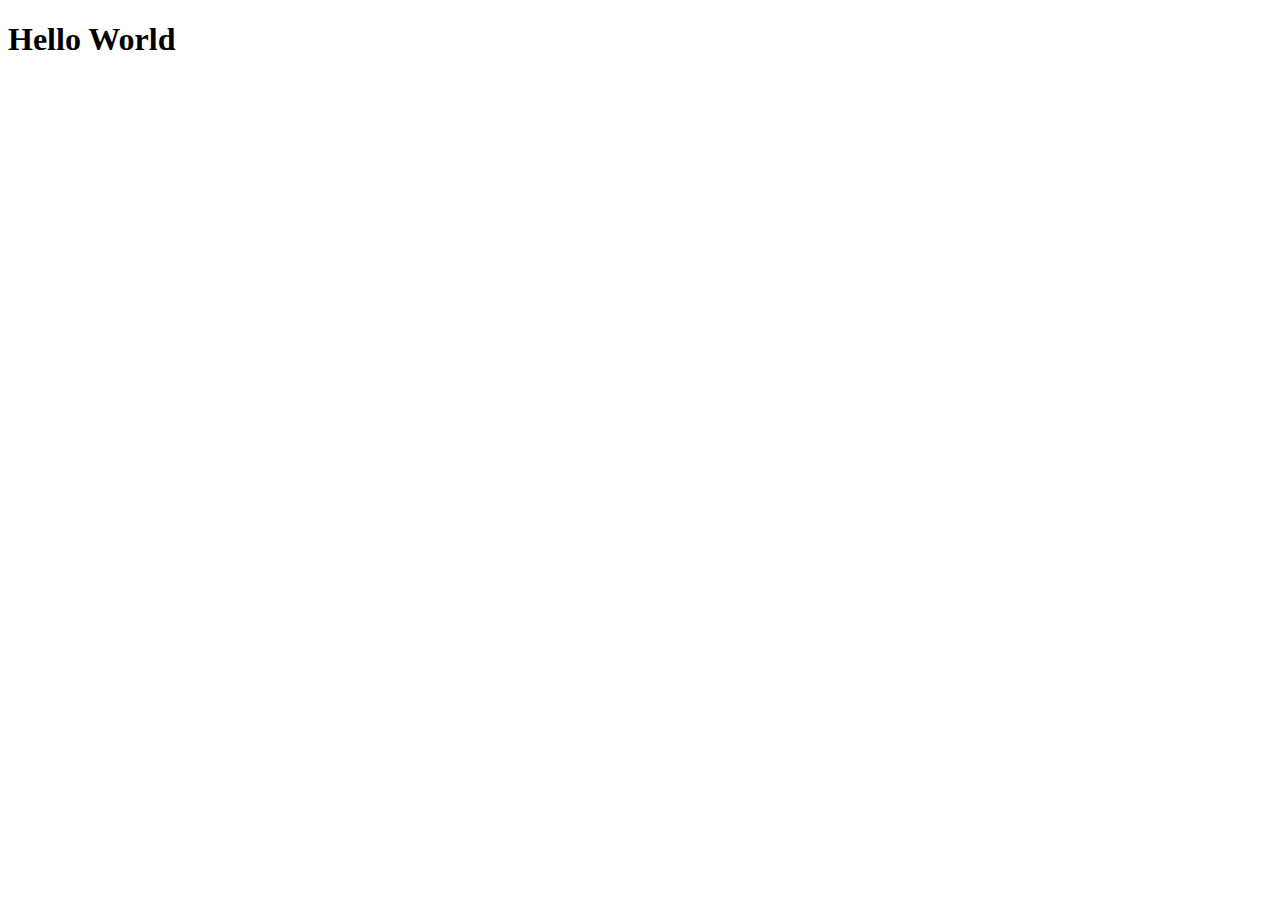
==== WWR/index.html @ 505e0105 "My first commit" ====
<!DOCTYPE html>
<html lang="en">
<head>
    <meta charset="UTF-8">
    <meta http-equiv="X-UA-Compatible" content="IE=edge">
    <meta name="viewport" content="width=device-width, initial-scale=1.0">
    <title>Hello World</title>
</head>
<body>
<h1>Hello World</h1>
</body>
</html>
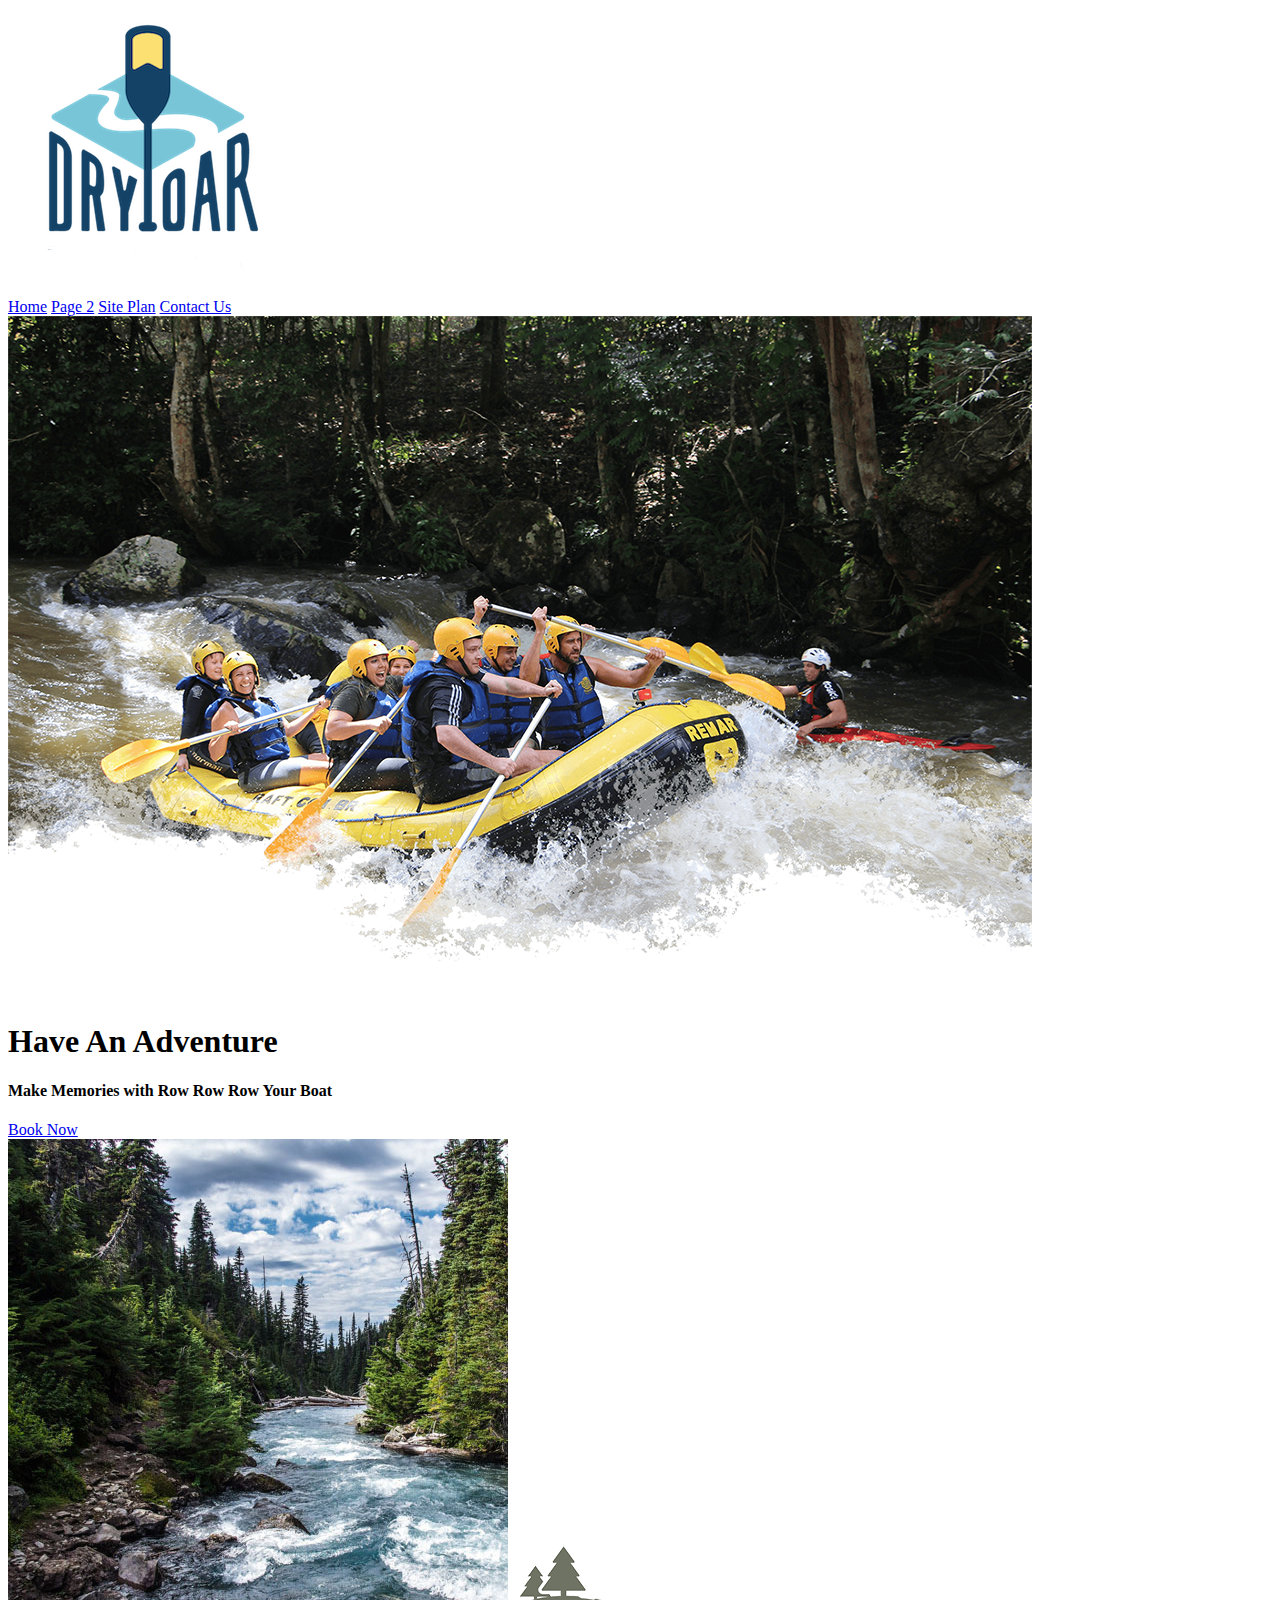
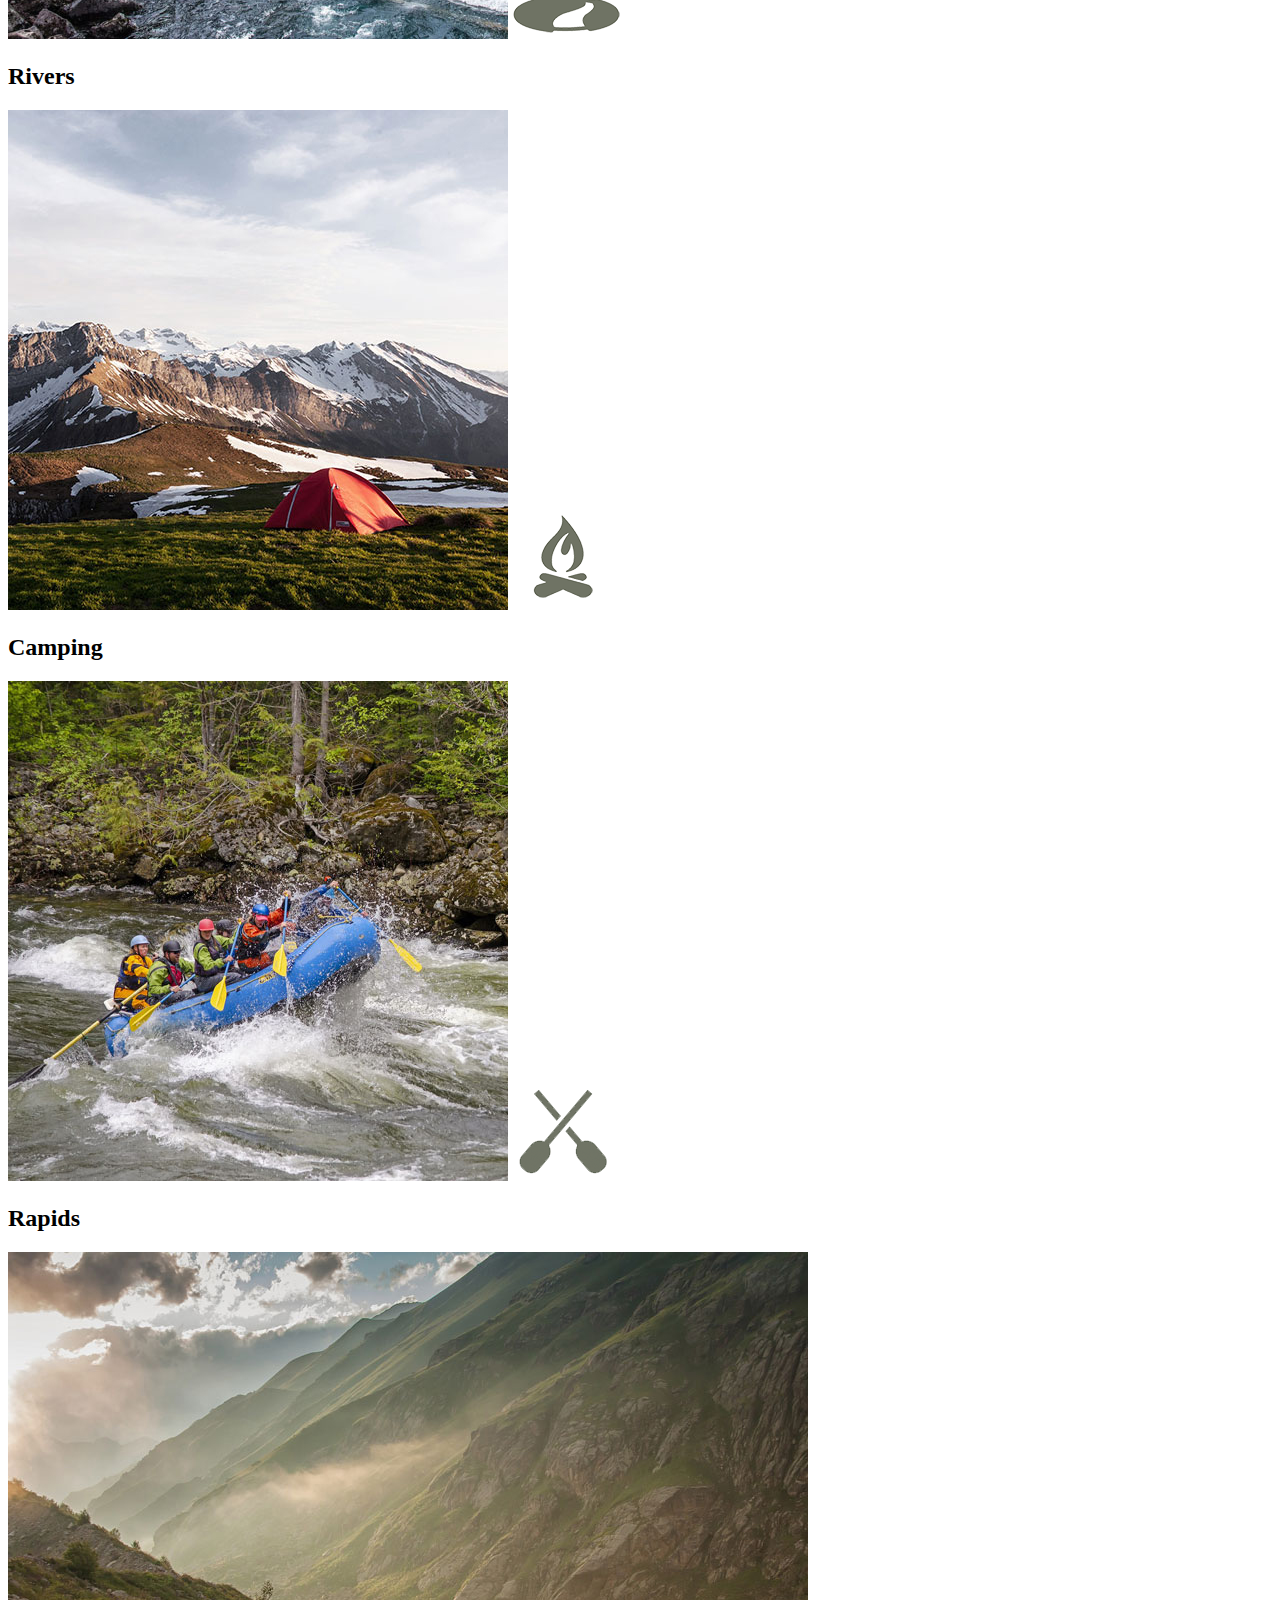
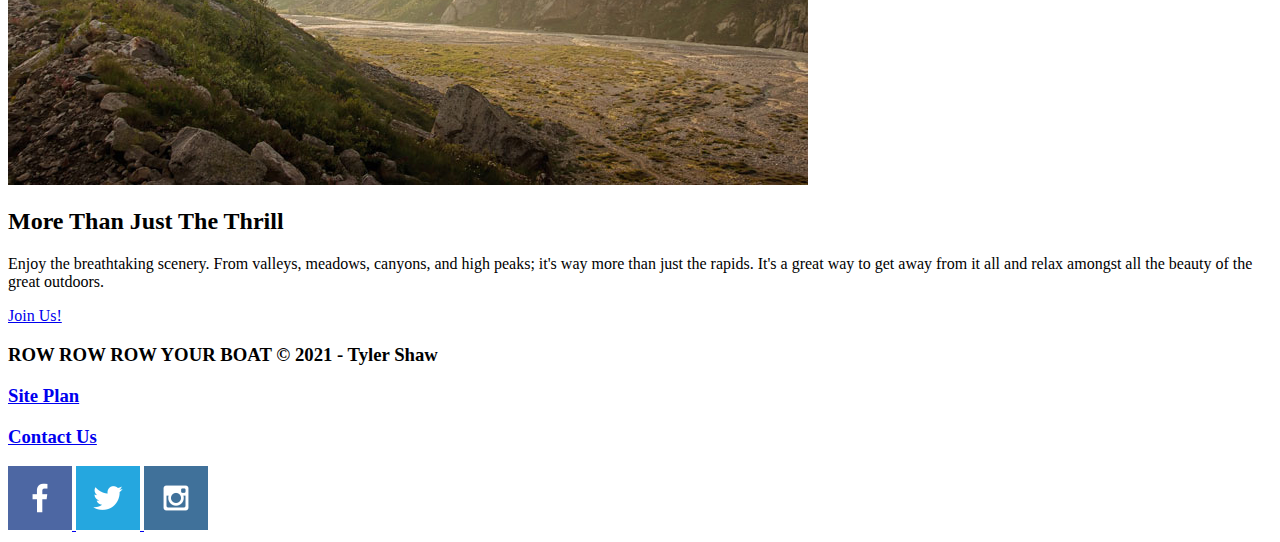
==== commit 03cd3742: "test" ====
--- a/WWR/index.html
+++ b/WWR/index.html
@@ -4,9 +4,71 @@
     <meta charset="UTF-8">
     <meta http-equiv="X-UA-Compatible" content="IE=edge">
     <meta name="viewport" content="width=device-width, initial-scale=1.0">
-    <title>Hello World</title>
+    <title>Row Row Row Your Raft</title>
 </head>
 <body>
-<h1>Hello World</h1>
+    <header>
+        <a id="logo_link" href="index.html">
+            <img class="logo" src="images/logo.png" alt="Dry Oar Logo">
+        </a>
+        <nav>
+            <a href="index.html">Home</a>
+            <a href="#">Page 2</a>
+            <a href="site-plan-rafting.html">Site Plan</a>
+            <a href="contactus.html">Contact Us</a>
+        </nav>
+    </header>
+    <div id="hero">
+        <div id="hero-box">
+            <img id="hero-img" src="images/hero.png" alt="People enjoying white water rafting">
+        </div>
+        <section id="hero-msg">
+            <h1 class="home-title">Have An Adventure</h1>
+            <h4>Make Memories with Row Row Row Your Boat </h4>
+            <div class='button-box'>
+                <a class='book' href="rates.html">Book Now</a>
+            </div>
+        </section>
+    </div>
+    <main class="home-grid">
+        <section class="rivers-card">
+            <img class="card-img" src="images/rivers.jpg" alt="river in forest">
+            <img class="icon" src="images/river_icon.png" alt="river icon">
+            <h2>Rivers</h2>
+        </section>
+        <section class="camping-card">
+            <img class="card-img" src="images/camping.jpg" alt="tent in mountains">
+            <img class="icon" src="images/fire_icon.png" alt="fire icon">
+            <h2>Camping</h2>
+        </section>
+        <section class="rapids-card">
+            <img class="card-img" src="images/rapids.jpg" alt="rafting boat">
+            <img class="icon" src="images/oars.png" alt="oars icon">
+            <h2>Rapids</h2>
+        </section>
+        <img class="mountains" src="images/mountains.jpg" alt="Misty mountains">
+        <section class="msg">
+            <h2>More Than Just The Thrill</h2>
+            <p>Enjoy the breathtaking scenery. From valleys, meadows, canyons, and high peaks; it's way more than just the rapids. It's a great way to get away from it all and relax amongst all the beauty of the great outdoors. </p>
+            <a class='join' href="rivers.html">Join Us!</a>
+        </section>
+    </main>
+    <footer>
+        <h3>ROW ROW ROW YOUR BOAT &copy; 2021 - Tyler Shaw</h3>
+        <h3><a href="site-plan-rafting.html">Site Plan</a></h3>
+        <h3><a href="contactus.html">Contact Us</a></h3>
+        <div class="social">
+            <a href="https://facebook.com">
+                <img src="images/facebook.png" alt="fb icon">
+            </a>
+            <a href="https://twitter.com">
+                <img src="images/twitter.png" alt="twitter icon">
+            </a>
+            <a href="https://instagram.com">
+                <img src="images/instagram.png" alt="instagram icon">
+            </a>
+        </div>
+    </footer>
+
 </body>
 </html>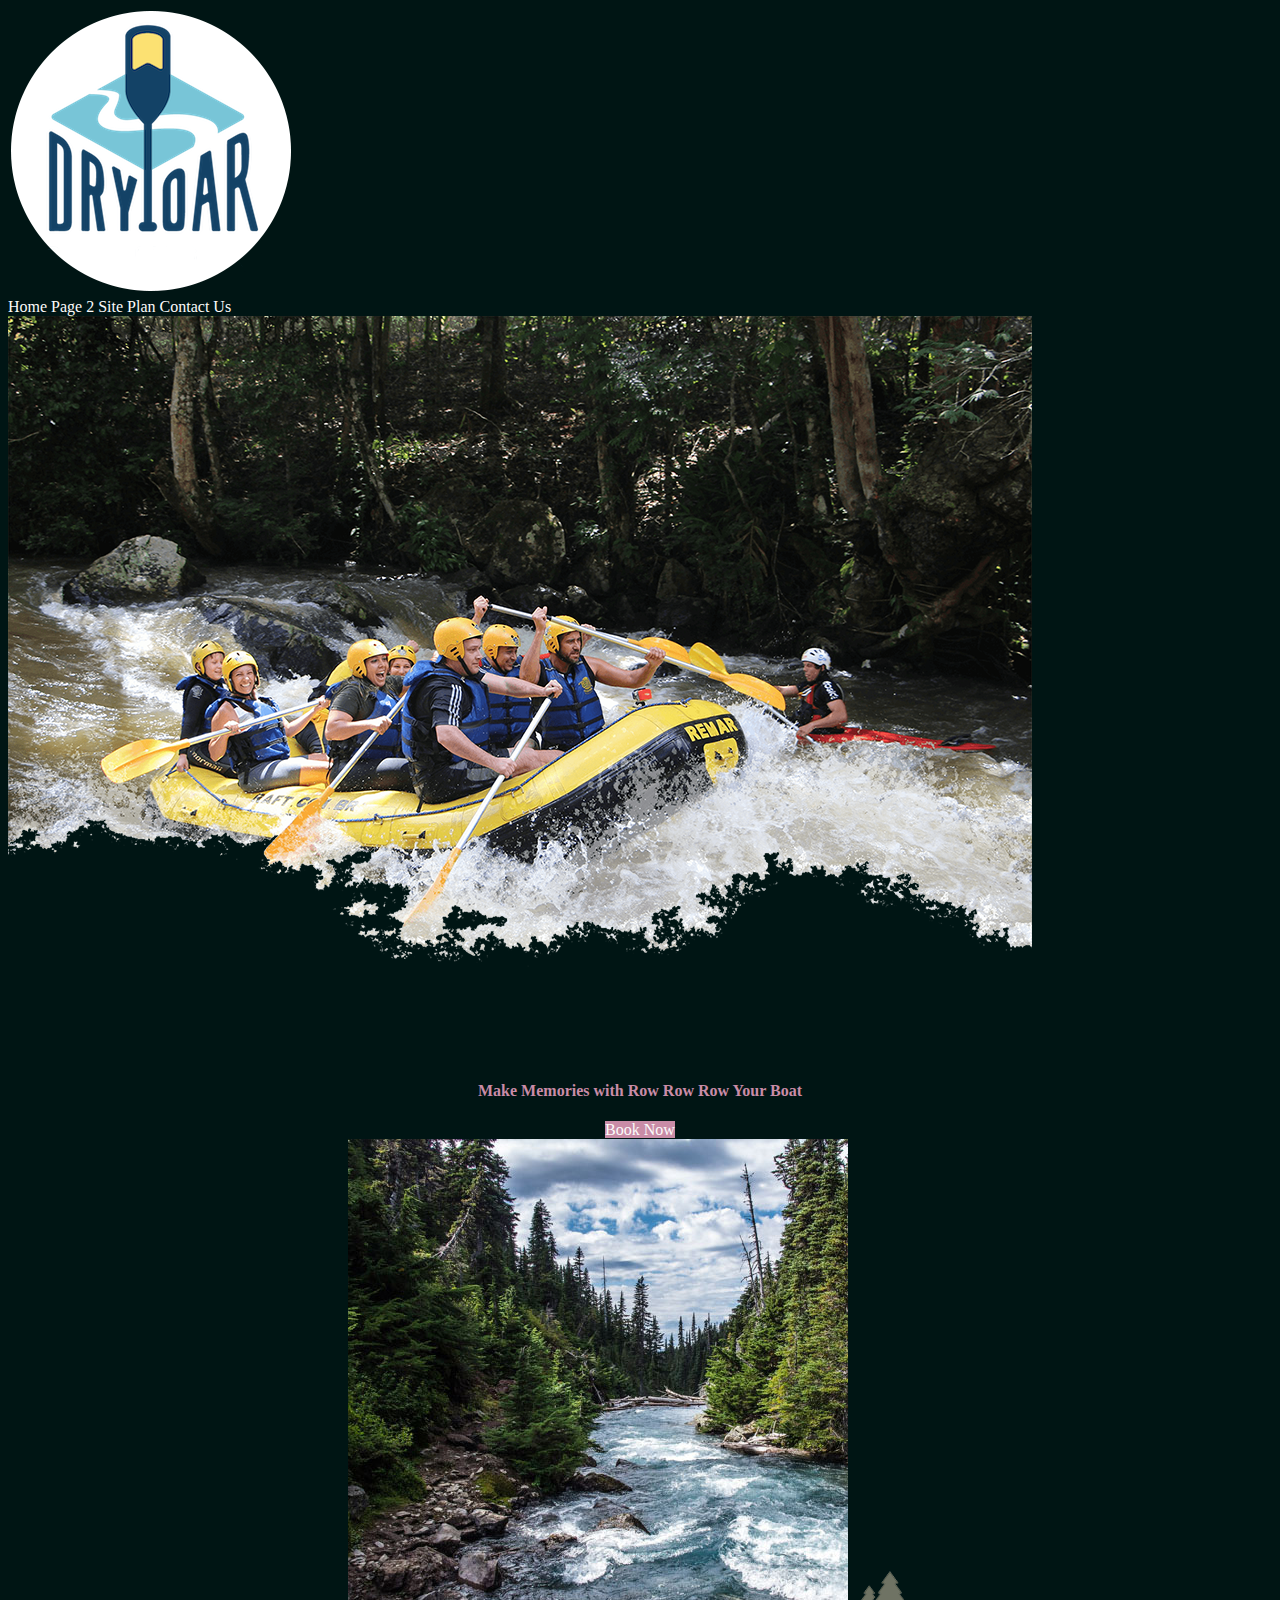
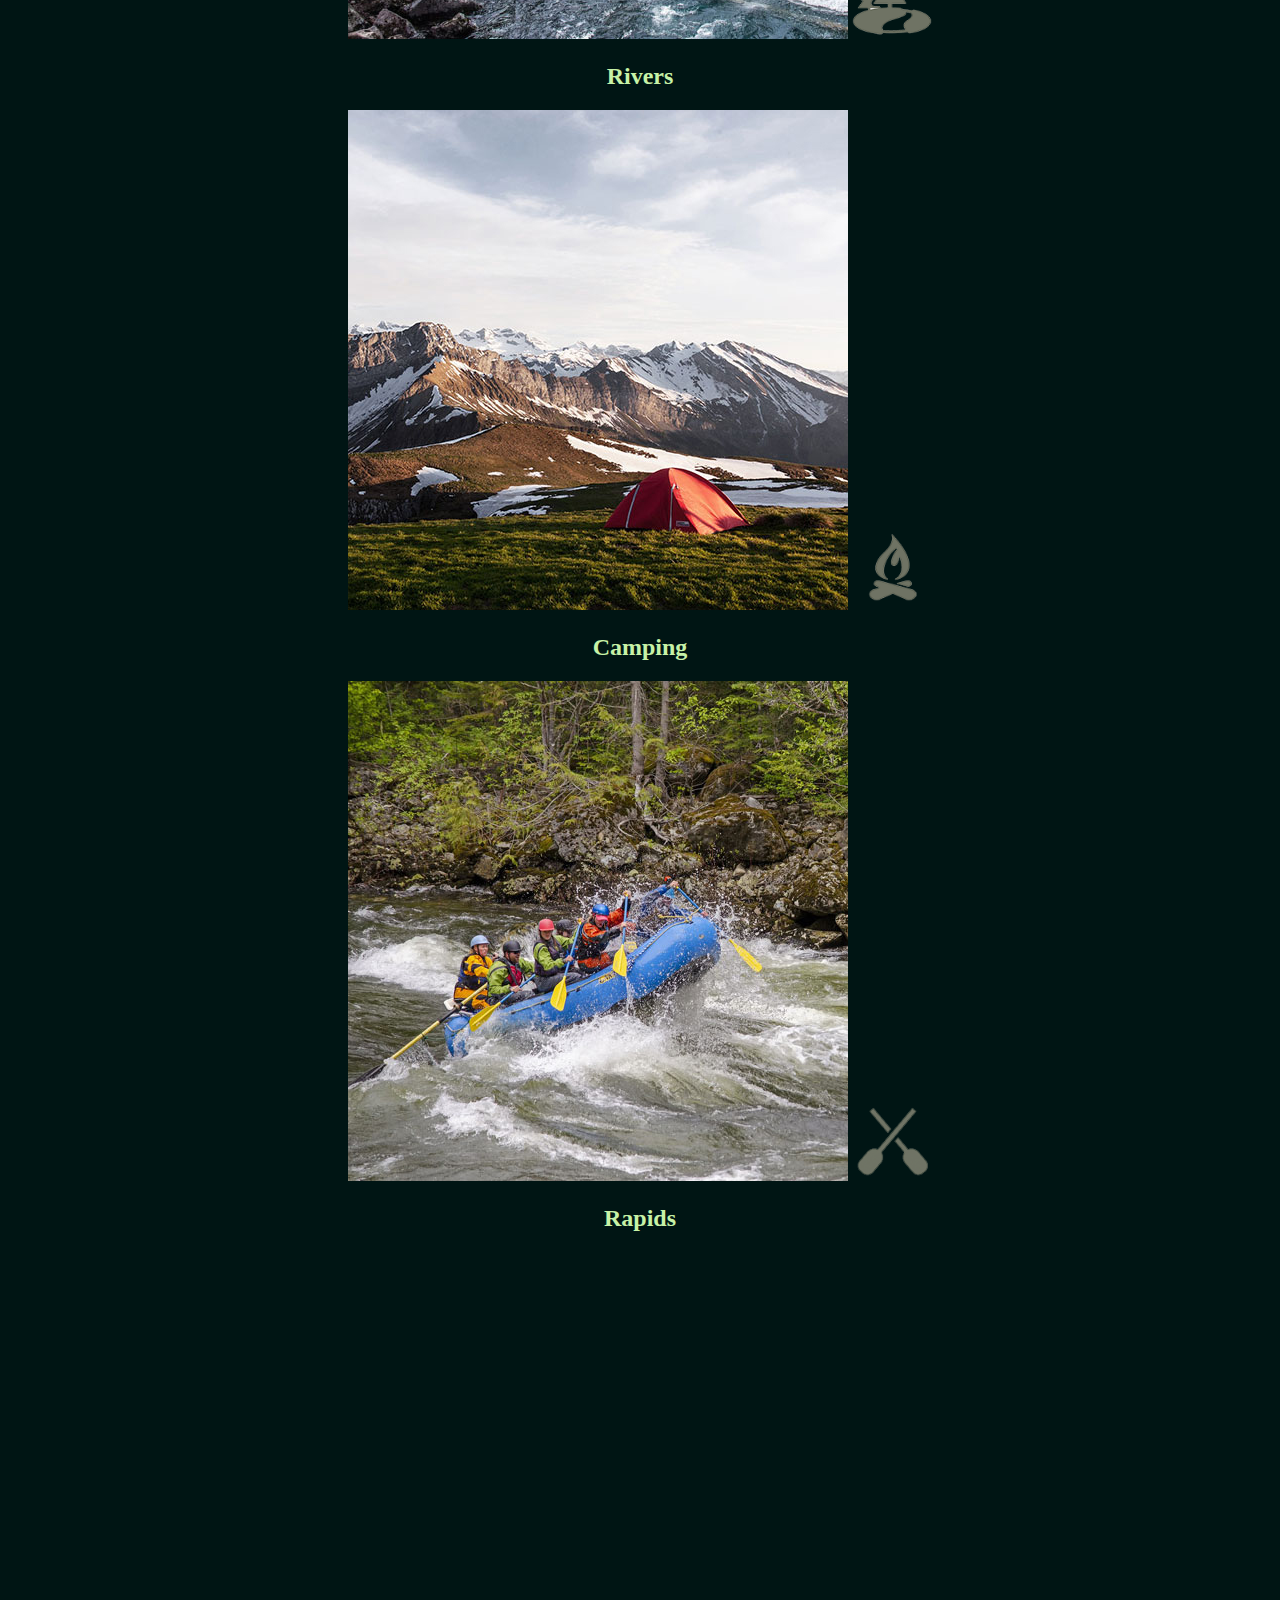
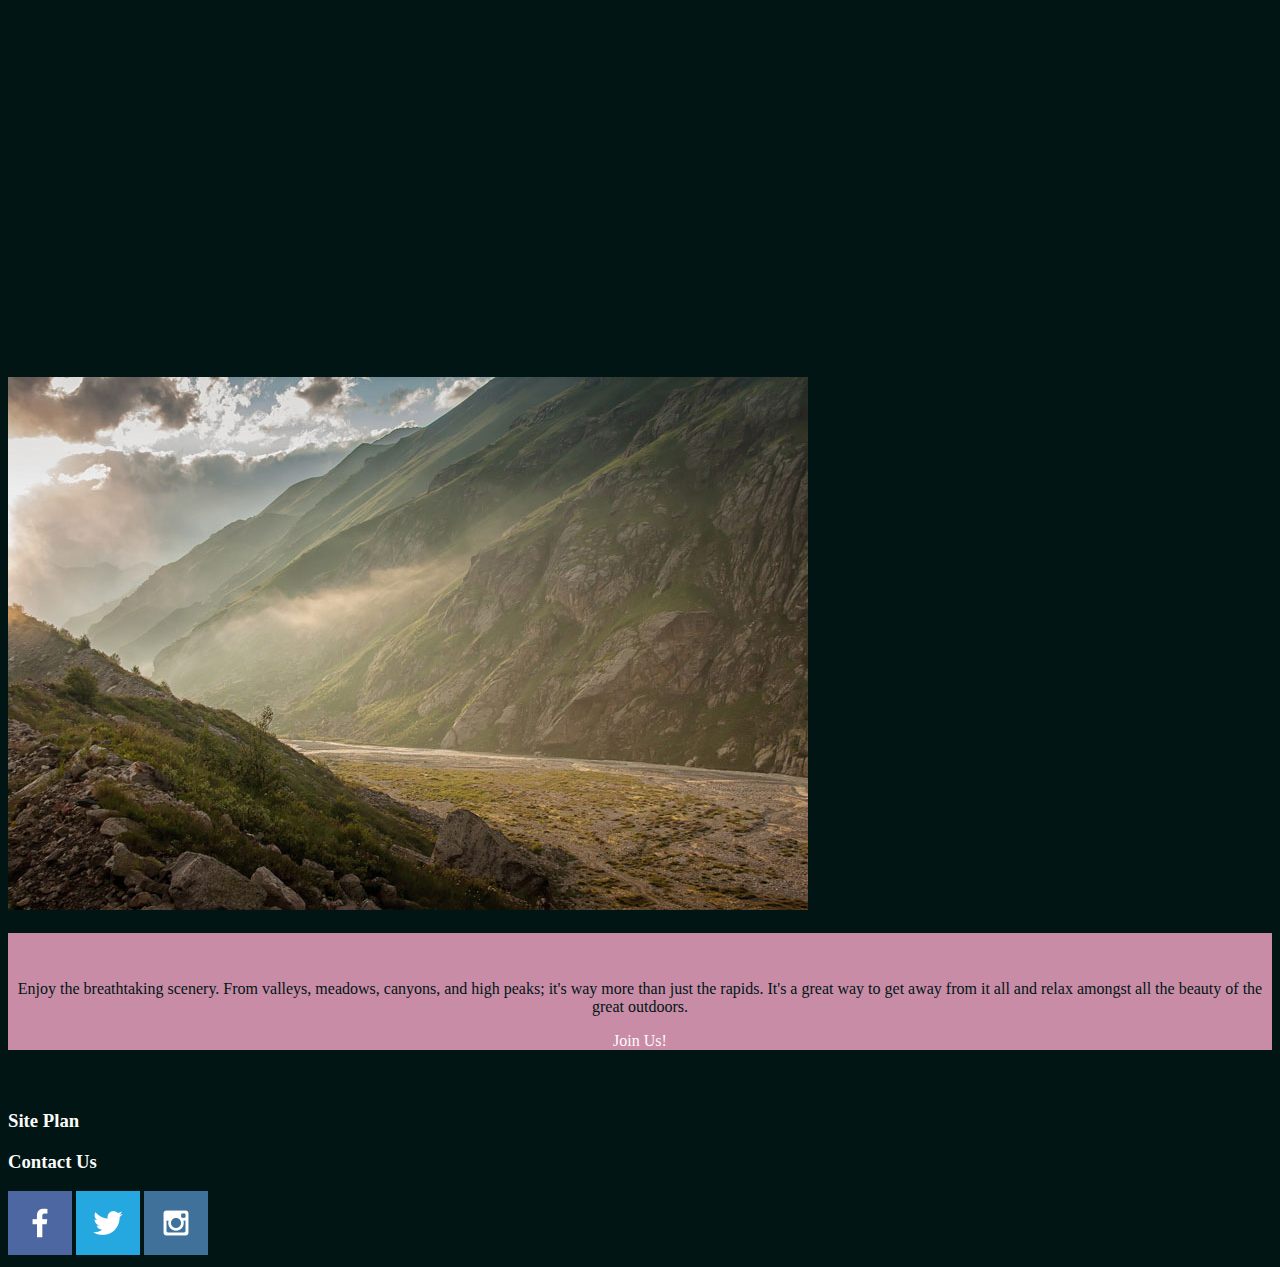
==== commit 322ef758: "10/11/2021" ====
--- a/WWR/index.html
+++ b/WWR/index.html
@@ -4,9 +4,11 @@
     <meta charset="UTF-8">
     <meta http-equiv="X-UA-Compatible" content="IE=edge">
     <meta name="viewport" content="width=device-width, initial-scale=1.0">
+    <link rel="stylesheet" href="styles/style.css">
     <title>Row Row Row Your Raft</title>
 </head>
 <body>
+    <div id="content">
     <header>
         <a id="logo_link" href="index.html">
             <img class="logo" src="images/logo.png" alt="Dry Oar Logo">
@@ -46,6 +48,7 @@
             <img class="icon" src="images/oars.png" alt="oars icon">
             <h2>Rapids</h2>
         </section>
+        <div id="background"></div>
         <img class="mountains" src="images/mountains.jpg" alt="Misty mountains">
         <section class="msg">
             <h2>More Than Just The Thrill</h2>
@@ -58,17 +61,17 @@
         <h3><a href="site-plan-rafting.html">Site Plan</a></h3>
         <h3><a href="contactus.html">Contact Us</a></h3>
         <div class="social">
-            <a href="https://facebook.com">
+            <a href="https://facebook.com" target="_blank">
                 <img src="images/facebook.png" alt="fb icon">
             </a>
-            <a href="https://twitter.com">
+            <a href="https://twitter.com" target="_blank">
                 <img src="images/twitter.png" alt="twitter icon">
             </a>
-            <a href="https://instagram.com">
+            <a href="https://instagram.com" target="_blank">
                 <img src="images/instagram.png" alt="instagram icon">
             </a>
         </div>
     </footer>
-
+    </div>
 </body>
 </html>--- a/WWR/styles/style.css
+++ b/WWR/styles/style.css
@@ -0,0 +1,78 @@
+body {
+    background-color: #001514 ; color:#c7f2a7;
+}
+header {
+    background-color: #001514 ; color:#c7f2a7;
+}
+nav a:hover {
+    background-color: #978a90; color: #001514;
+}
+.book, .join {
+    background-color: #c98ca7; color: #001514;
+    text-align: center;
+    color: #fcfbfb;
+    text-decoration: none;
+}
+.book:hover, .join:hover {
+    background-color: #001514 ; color:#c7f2a7;
+}
+.msg {
+    background-color: #c98ca7; color: #001514;
+
+}
+footer {
+    background-color: #001514 ; color:#c7f2a7;
+}
+#content {
+    max-width: 1600px;
+    margin: 0 auto;
+
+}
+nav a {
+    text-align: center;
+    color: #fcfbfb;
+    text-decoration: none;
+}
+#hero-msg h1, #hero-msg h4 {
+    text-align: center;
+}
+.button-box {
+    text-align: center;
+}
+main section {
+    text-align: center;
+}
+#background {
+    height: 725px;
+    background-color: #001514;
+}
+.home-title {
+    color: #001514;
+}
+h4 {
+    color: #c98ca7;
+}
+.msg h2{
+    color: #c98ca7;
+}
+.msg p{
+    color:#001514;
+}
+footer h3{
+    color:#001514
+}
+footer a{
+    color: #001514;
+    text-align: center;
+    color: #fcfbfb;
+    text-decoration: none;
+}
+footer a:hover{
+    color: #001514;
+}
+.icon {
+    width: 80px;
+}
+footer h3 a:hover {
+    text-decoration: underline;
+}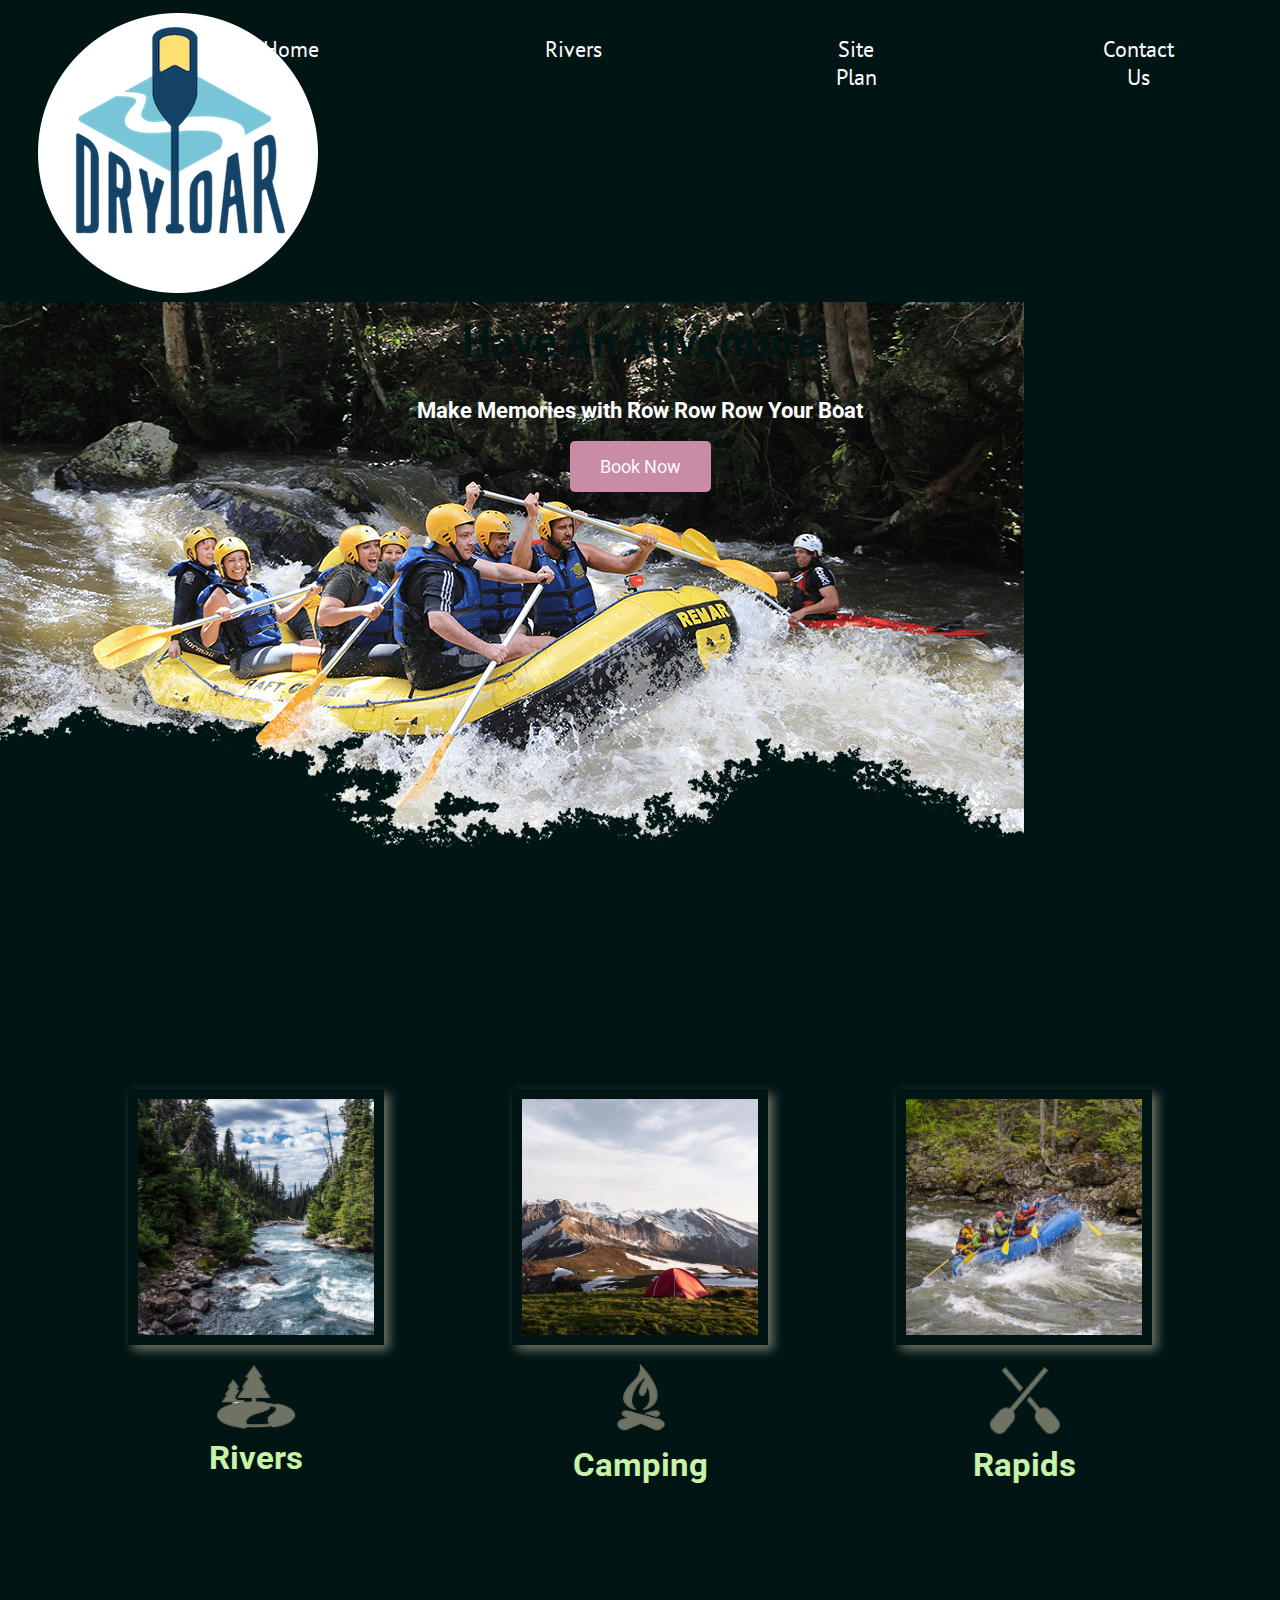
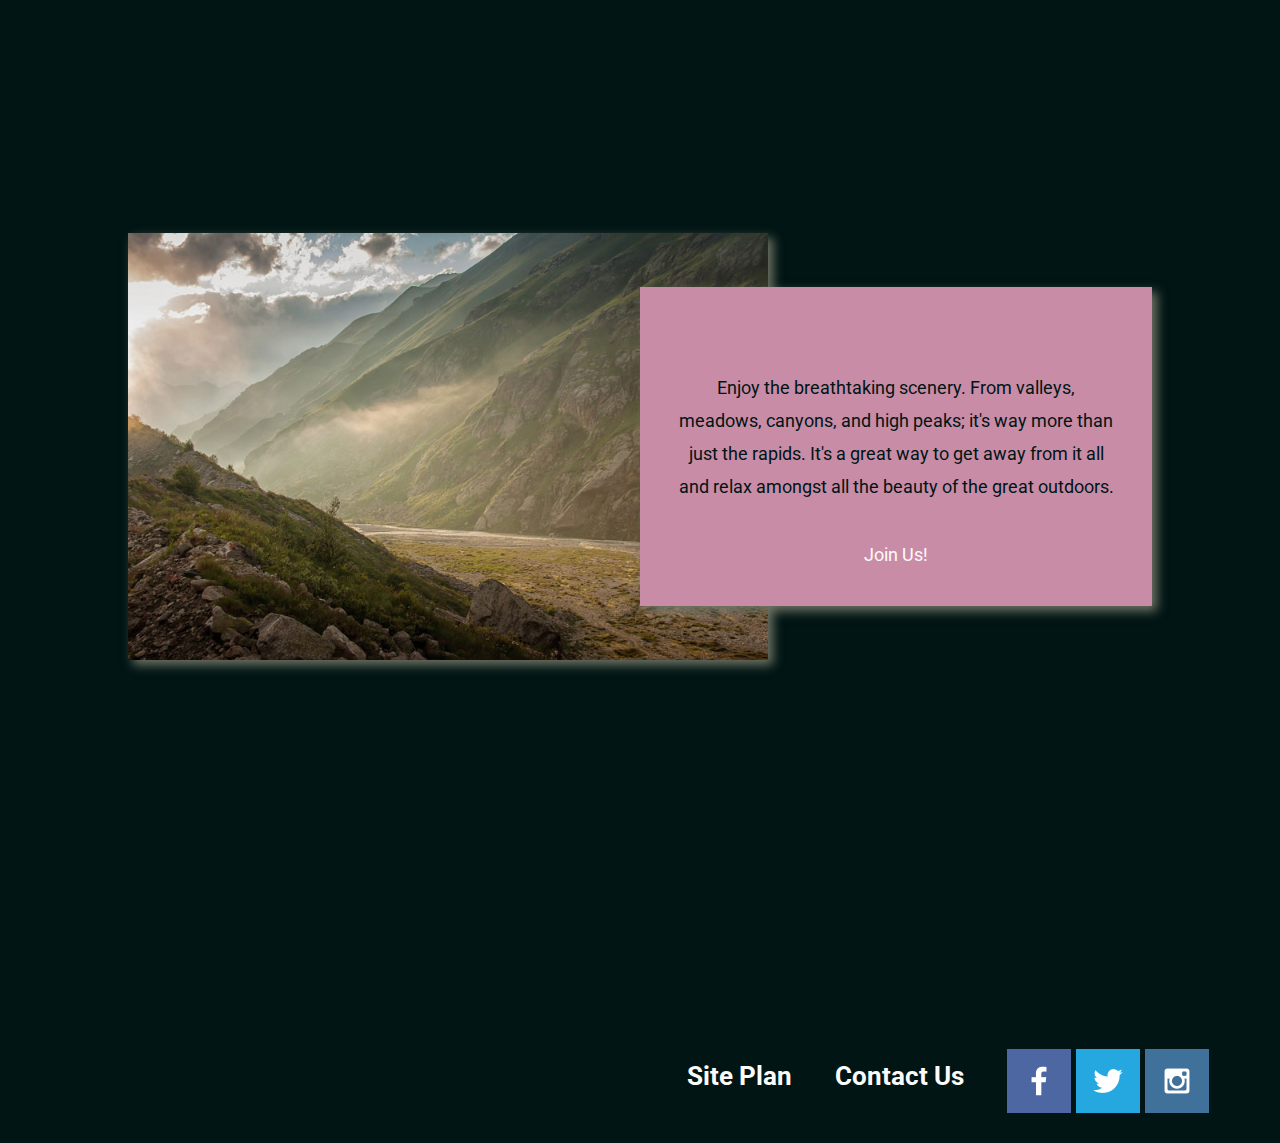
==== commit 8aa8de68: "perosnal site plan complete" ====
--- a/WWR/index.html
+++ b/WWR/index.html
@@ -15,7 +15,7 @@
         </a>
         <nav>
             <a href="index.html">Home</a>
-            <a href="#">Page 2</a>
+            <a href="#">Rivers</a>
             <a href="site-plan-rafting.html">Site Plan</a>
             <a href="contactus.html">Contact Us</a>
         </nav>
--- a/WWR/styles/style.css
+++ b/WWR/styles/style.css
@@ -1,8 +1,24 @@
+@import url('https://fonts.googleapis.com/css2?family=PT+Sans&family=Roboto:wght@100&display=swap');
+
 body {
-    background-color: #001514 ; color:#c7f2a7;
+    font-family: 'Roboto', sans-serif;
+    font-size: 22px;
+    background-color: #001514 ; color:#c7f2a7;
+    margin: 0;
+    padding: 0;
+}
+h2 {
+    margin: 0;
 }
 header {
-    background-color: #001514 ; color:#c7f2a7;
+    font-family: 'PT Sans', sans-serif;
+    background-color: #001514 ; color:#c7f2a7;
+    display: grid;
+    grid-template-columns: 150px auto;
+}
+nav {
+    display: flex;
+    justify-content: space-around;
 }
 nav a:hover {
     background-color: #978a90; color: #001514;
@@ -12,16 +28,31 @@
     text-align: center;
     color: #fcfbfb;
     text-decoration: none;
+    font-size: 18px;
+    padding: 15px 30px;
+    margin-top: 50px;
+    border-radius: 5px;
 }
 .book:hover, .join:hover {
     background-color: #001514 ; color:#c7f2a7;
 }
 .msg {
     background-color: #c98ca7; color: #001514;
-
+    line-height: 1.5em;
+    padding: 35px;
+        grid-column-start: 6;
+        grid-column-end: 10;
+        grid-row-start: 6;
+        grid-row-end: 7;
+        box-shadow: 5px 5px 10px #6f7364;
 }
 footer {
     background-color: #001514 ; color:#c7f2a7;
+    padding: 25px 50px;
+    margin-top: 200px;
+    display: flex;
+    justify-content: space-around;
+    align-items: center;
 }
 #content {
     max-width: 1600px;
@@ -32,9 +63,30 @@
     text-align: center;
     color: #fcfbfb;
     text-decoration: none;
+    padding: 35px;
+    width: 80px;
+}
+#hero {
+    display: grid;
+    grid-template-columns: 1fr 3fr 1fr;
+    margin-top: -100px; 
+}
+#hero-box {
+    grid-column: 1/4;
+    grid-row-start: 1;
+    grid-row-end: 3;
+    z-index: -1;
 }
 #hero-msg h1, #hero-msg h4 {
     text-align: center;
+}
+#hero-msg h4 {
+    color: white;
+}
+#hero-msg {
+    grid-column: 2/3;
+    grid-row: 1/2;
+    margin-top: 100px;
 }
 .button-box {
     text-align: center;
@@ -45,9 +97,23 @@
 #background {
     height: 725px;
     background-color: #001514;
+    grid-column-start: 1;
+    grid-column-end: 11;
+    grid-row-start: 4;
+    grid-row-end: 9;
 }
 .home-title {
+    font-family: 'PT Sans', sans-serif;
+    font-size: 2em;
     color: #001514;
+    margin-top: 10px;
+}
+.home-grid {
+    display: grid;
+    grid-template-columns: repeat(10, 1fr);
+    grid-template-columns: 10;
+
+
 }
 h4 {
     color: #c98ca7;
@@ -56,7 +122,9 @@
     color: #c98ca7;
 }
 .msg p{
+    font-size: .8em;
     color:#001514;
+    padding-bottom: 15px;
 }
 footer h3{
     color:#001514
@@ -71,8 +139,105 @@
     color: #001514;
 }
 .icon {
+    padding-top: 10px;
     width: 80px;
 }
 footer h3 a:hover {
     text-decoration: underline;
+}
+#logo_link {
+    padding-top: 10px;
+    justify-self: center;
+    align-self: center;
+    width: 80px;
+}
+footer .social img {
+    padding-top: 15px
+}
+.rivers-card, .camping-card, .rapids-card {
+    margin: 200px 0;
+}
+.card-img {
+    border: 10px solid #001514;
+    transition: transform .5s;
+    box-shadow: 5px 5px 10px #6f7364;
+}
+main section img {
+    box-sizing: border-box;
+}
+.card-img, .mountains {
+    width: 100%;
+}
+.rivers-card {
+    grid-column-start: 2;
+    grid-column-end: 4;
+    grid-row-start: 2;
+    grid-row-end: 3;
+}
+.camping-card {
+    grid-column-start: 5;
+    grid-column-end: 7;
+    grid-row-start: 2;
+    grid-row-end: 3;
+}
+.rapids-card {
+    grid-column-start: 8;
+    grid-column-end: 10;
+    grid-row-start: 2;
+    grid-row-end: 3;
+}
+.mountains {
+    grid-column-start: 2;
+    grid-column-end: 7;
+    grid-row-start: 5;
+    grid-row-end: 8;
+    box-shadow: 5px 5px 10px #6f7364;
+}
+.card-img:hover {
+    opacity: .6;
+    transform: scale(1.1);
+}
+
+@media screen and (max-width: 900px) {
+    #hero, .home-grid {
+        display: block;
+        height: auto;
+    }
+    nav, footer {
+        flex-direction: column;
+    }
+    nav a {
+        display: block;
+        padding: 15px;
+    }
+    #hero {
+        margin-top: 0;
+        height: 100%;
+        width: 100%;
+    }
+    #hero-msg {
+        margin-top: 0;
+    }
+    #hero-msg h4 {
+        display: none;
+    }
+    .home-title {
+        font-size: 25px;
+        color: #6f7364;
+    }
+    .rivers-card, .camping-card, .rapids-card { 
+        margin: 50px auto;
+        width: 60%;
+    }
+    #background {
+        display: none;
+    }
+    .mountains, .msg {
+        width: 80%;
+        display: block;
+        margin: 0 auto;
+    }
+    footer {
+        margin-top: 25px;
+    }
 }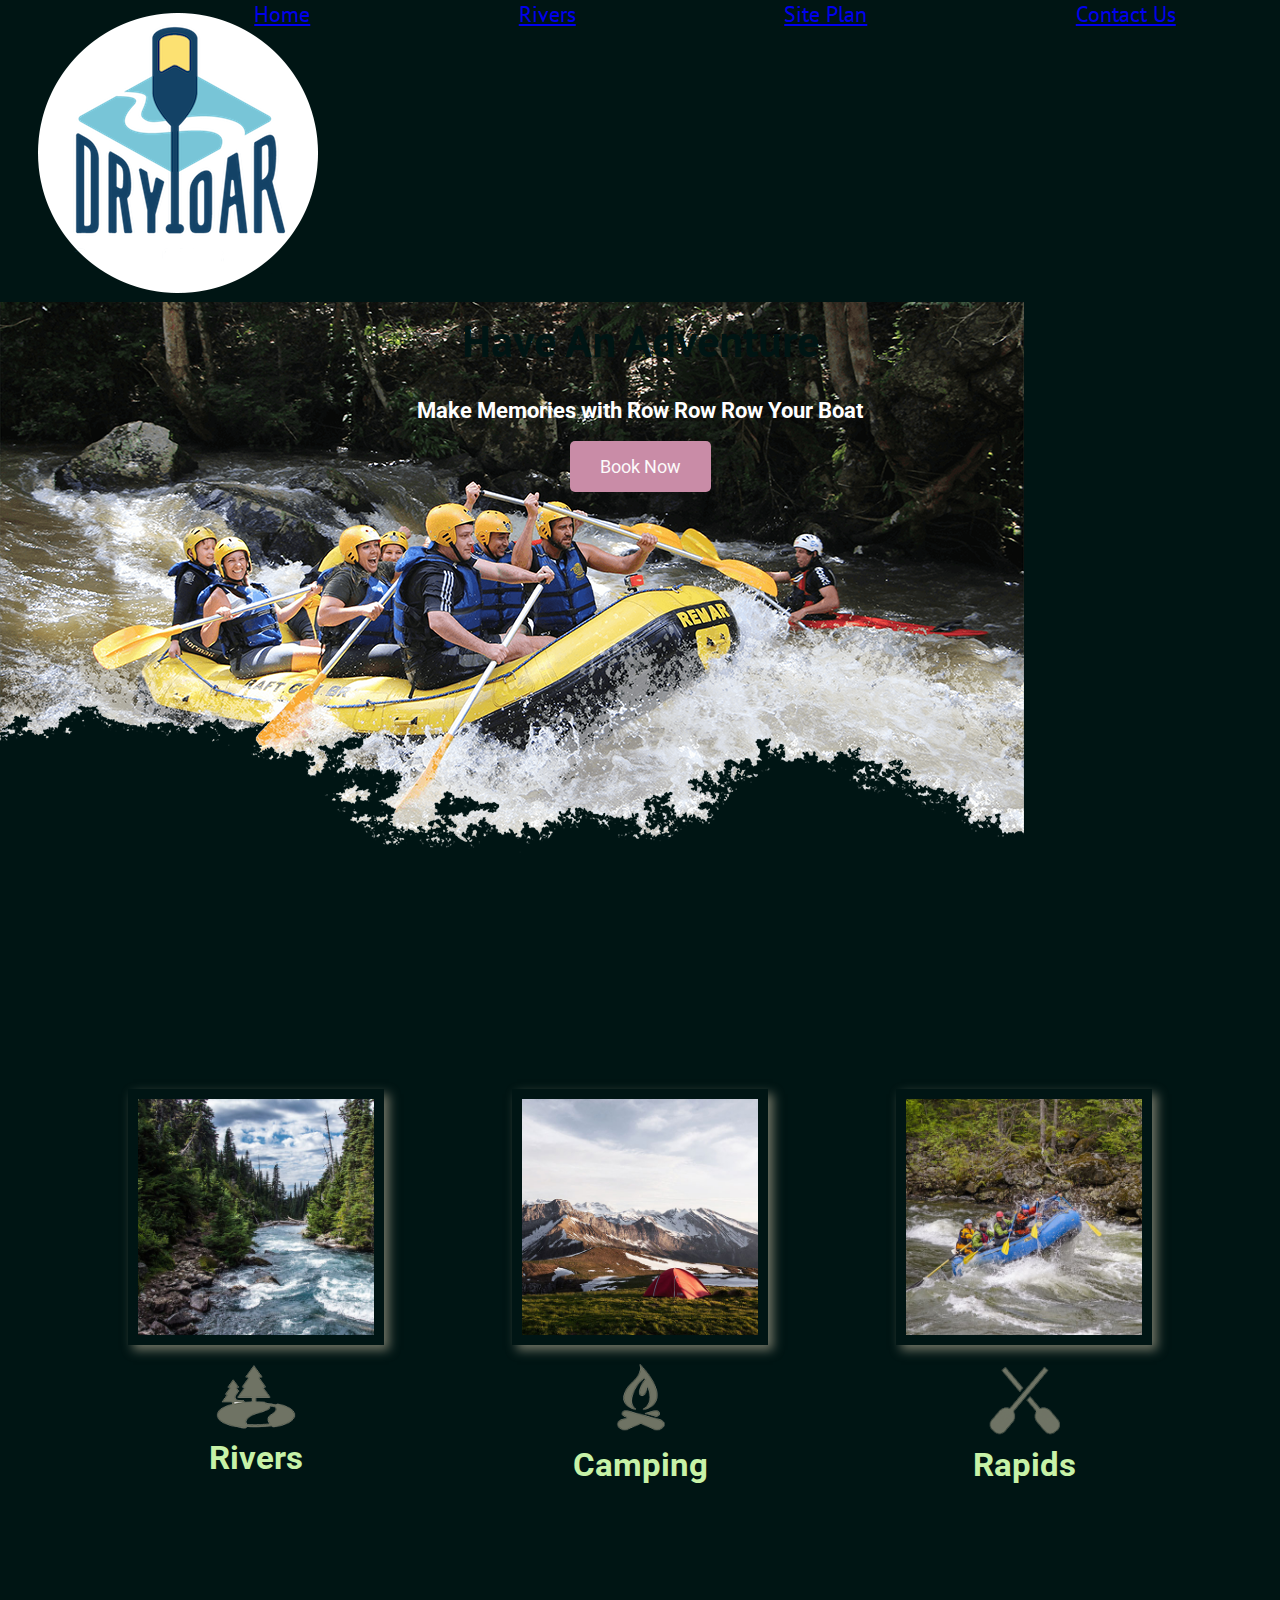
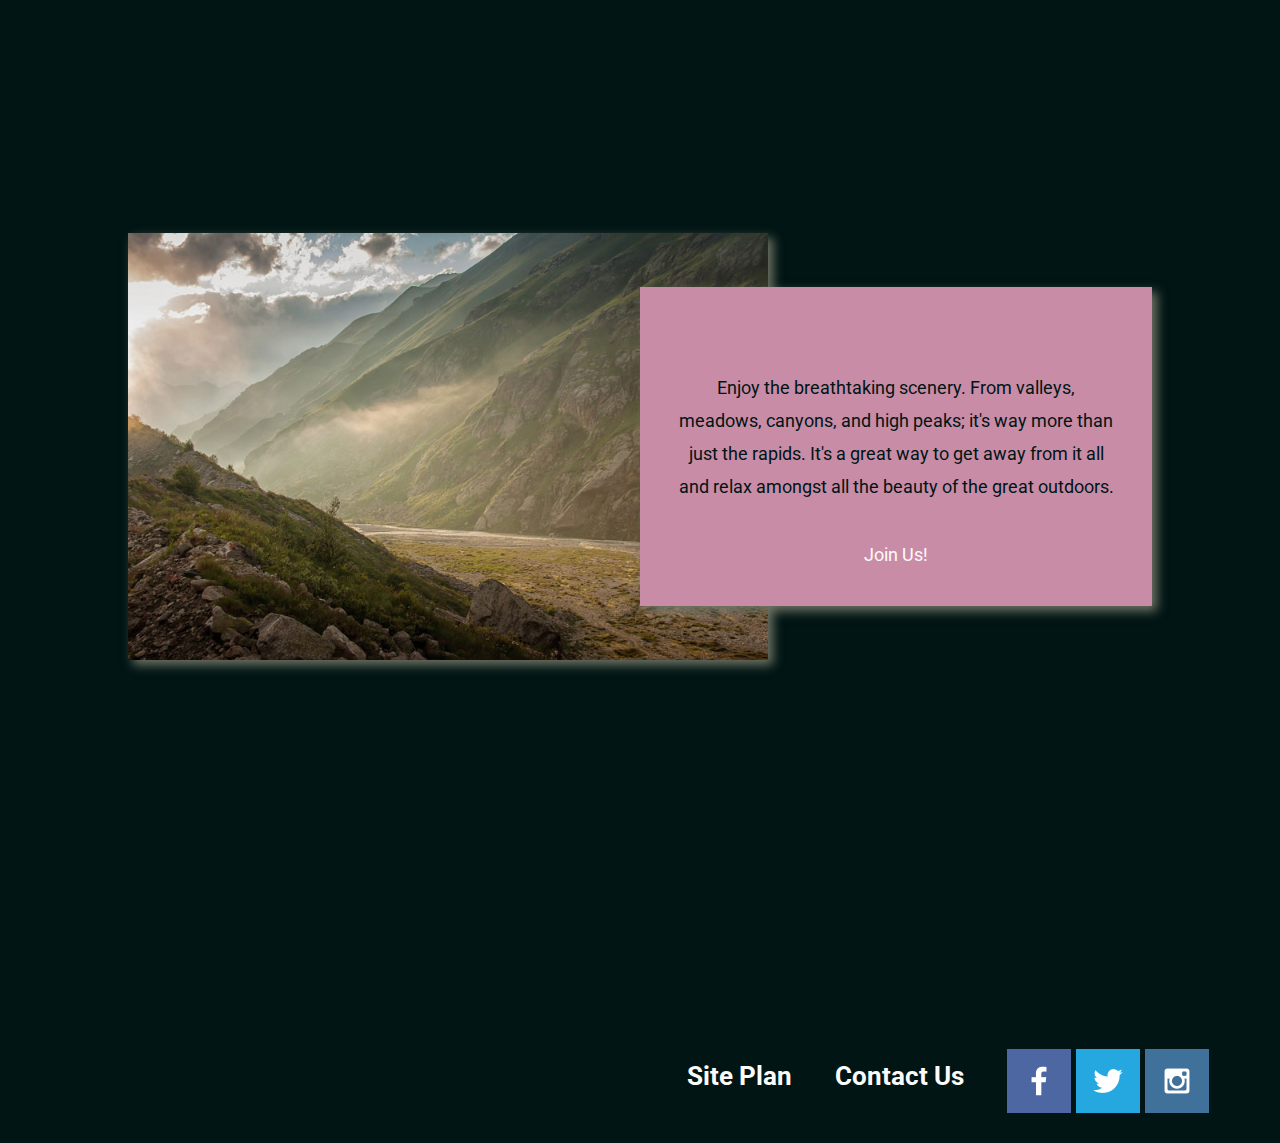
==== commit 745ea876: "second_page_redone" ====
--- a/WWR/index.html
+++ b/WWR/index.html
@@ -15,7 +15,7 @@
         </a>
         <nav>
             <a href="index.html">Home</a>
-            <a href="#">Rivers</a>
+            <a href="page_2.html">Rivers</a>
             <a href="site-plan-rafting.html">Site Plan</a>
             <a href="contactus.html">Contact Us</a>
         </nav>
--- a/WWR/styles/style.css
+++ b/WWR/styles/style.css
@@ -59,13 +59,14 @@
     margin: 0 auto;
 
 }
-nav a {
-    text-align: center;
-    color: #fcfbfb;
-    text-decoration: none;
-    padding: 35px;
-    width: 80px;
-}
+.topnav input[type=text] {
+    float: right;
+    padding: 6px;
+    border: none;
+    margin-top: 8px;
+    margin-right: 16px;
+    font-size: 17px;
+  }
 #hero {
     display: grid;
     grid-template-columns: 1fr 3fr 1fr;
